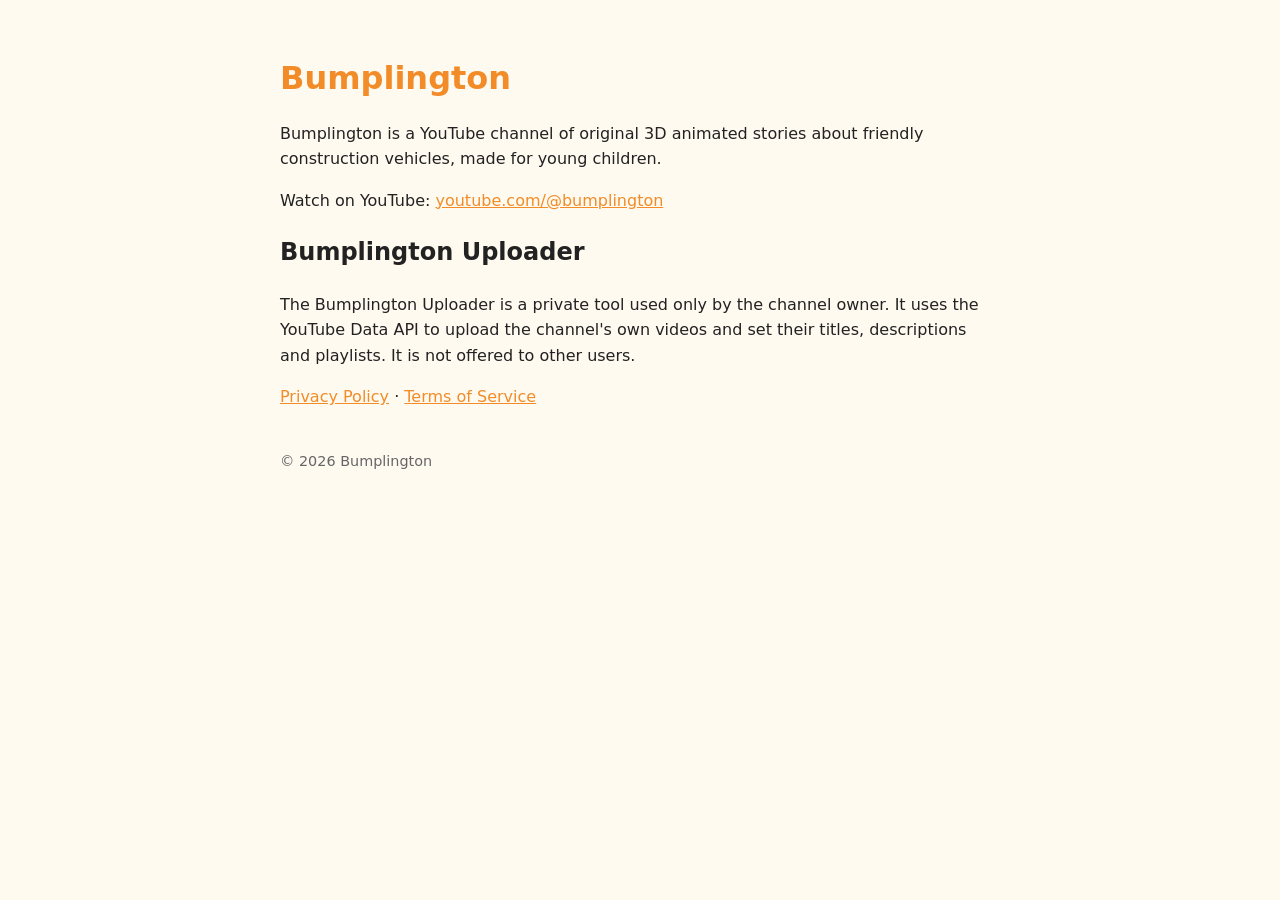
==== index.html @ 70b76b0c "Bumplington homepage, privacy policy and terms" ====
<!doctype html>
<html lang="en"><head><meta charset="utf-8"><meta name="viewport" content="width=device-width,initial-scale=1">
<title>Bumplington</title><link rel="stylesheet" href="style.css"></head>
<body><main>
<h1>Bumplington</h1>
<p>Bumplington is a YouTube channel of original 3D animated stories about friendly construction vehicles, made for young children.</p>
<p>Watch on YouTube: <a href="https://www.youtube.com/@bumplington">youtube.com/@bumplington</a></p>
<h2>Bumplington Uploader</h2>
<p>The Bumplington Uploader is a private tool used only by the channel owner. It uses the YouTube Data API to upload the channel's own videos and set their titles, descriptions and playlists. It is not offered to other users.</p>
<p><a href="privacy.html">Privacy Policy</a> · <a href="terms.html">Terms of Service</a></p>
<footer>© 2026 Bumplington</footer>
</main></body></html>
---- style.css ----
:root{--bg:#fffaf0;--fg:#222;--accent:#f28c28;--muted:#666}
@media (prefers-color-scheme:dark){:root{--bg:#1b1b1f;--fg:#eee;--muted:#aaa}}
body{background:var(--bg);color:var(--fg);font-family:system-ui,-apple-system,"Segoe UI",sans-serif;line-height:1.6;margin:0}
main{max-width:720px;margin:0 auto;padding:32px 16px}
h1{color:var(--accent);margin-bottom:4px}
a{color:var(--accent)}
footer{color:var(--muted);font-size:.9em;margin-top:40px}
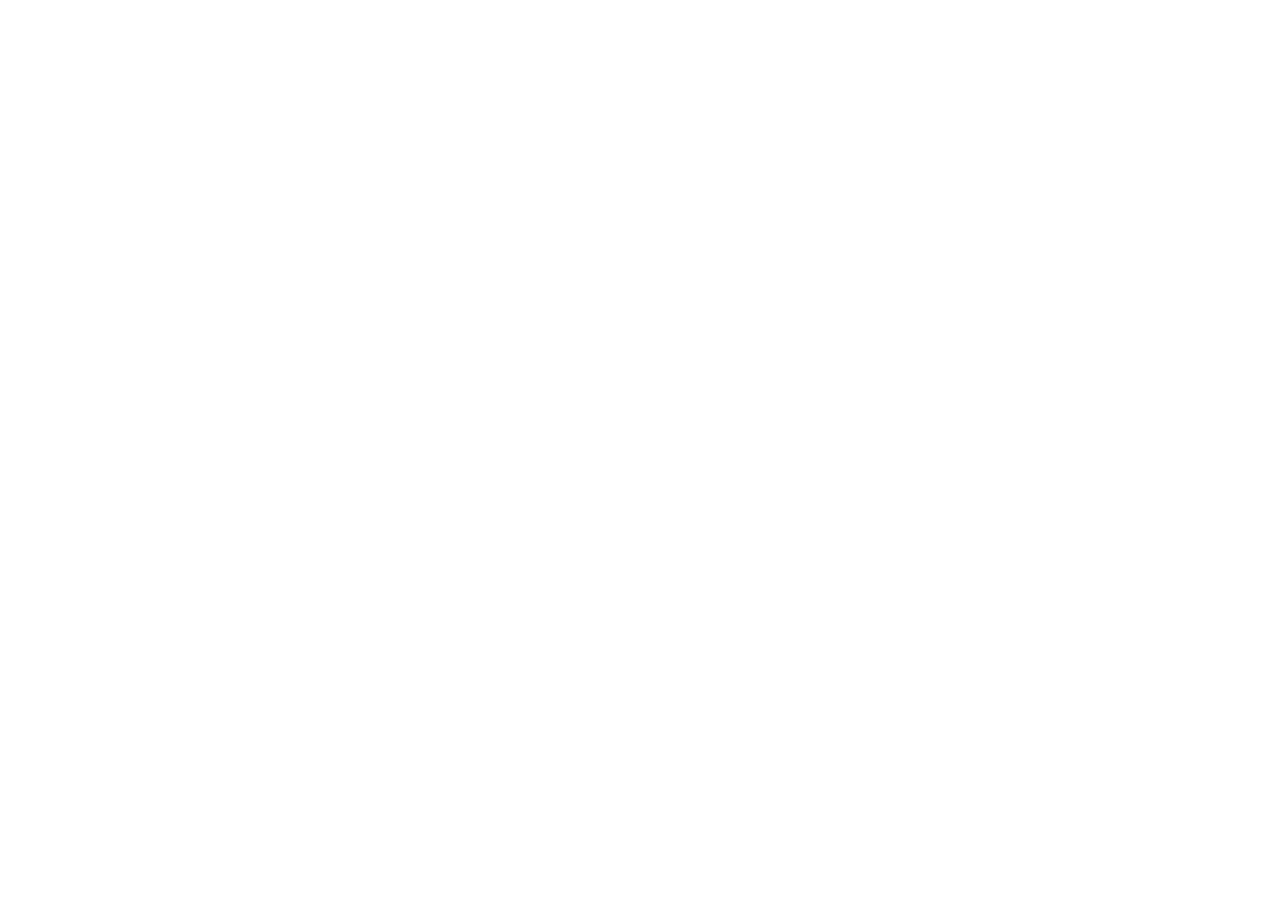
==== commit 3000141a: "Redirect to bumplington.com (site moved) Co-Authored-By: Claude Fable 5.2 <noreply@anthropic.com> Cl" ====
--- a/index.html
+++ b/index.html
@@ -1,12 +1,15 @@
 <!doctype html>
-<html lang="en"><head><meta charset="utf-8"><meta name="viewport" content="width=device-width,initial-scale=1">
-<title>Bumplington</title><link rel="stylesheet" href="style.css"></head>
-<body><main>
-<h1>Bumplington</h1>
-<p>Bumplington is a YouTube channel of original 3D animated stories about friendly construction vehicles, made for young children.</p>
-<p>Watch on YouTube: <a href="https://www.youtube.com/@bumplington">youtube.com/@bumplington</a></p>
-<h2>Bumplington Uploader</h2>
-<p>The Bumplington Uploader is a private tool used only by the channel owner. It uses the YouTube Data API to upload the channel's own videos and set their titles, descriptions and playlists. It is not offered to other users.</p>
-<p><a href="privacy.html">Privacy Policy</a> · <a href="terms.html">Terms of Service</a></p>
-<footer>© 2026 Bumplington</footer>
-</main></body></html>
+<html lang="en">
+<head>
+<meta charset="utf-8">
+<title>Bumplington — moved to bumplington.com</title>
+<link rel="canonical" href="https://bumplington.com/">
+<meta http-equiv="refresh" content="0; url=https://bumplington.com/">
+<meta name="robots" content="noindex">
+<meta name="viewport" content="width=device-width, initial-scale=1">
+<script>location.replace("https://bumplington.com/");</script>
+</head>
+<body>
+<p>This page has moved. Bumplington home: <a href="https://bumplington.com/">https://bumplington.com/</a></p>
+</body>
+</html>
